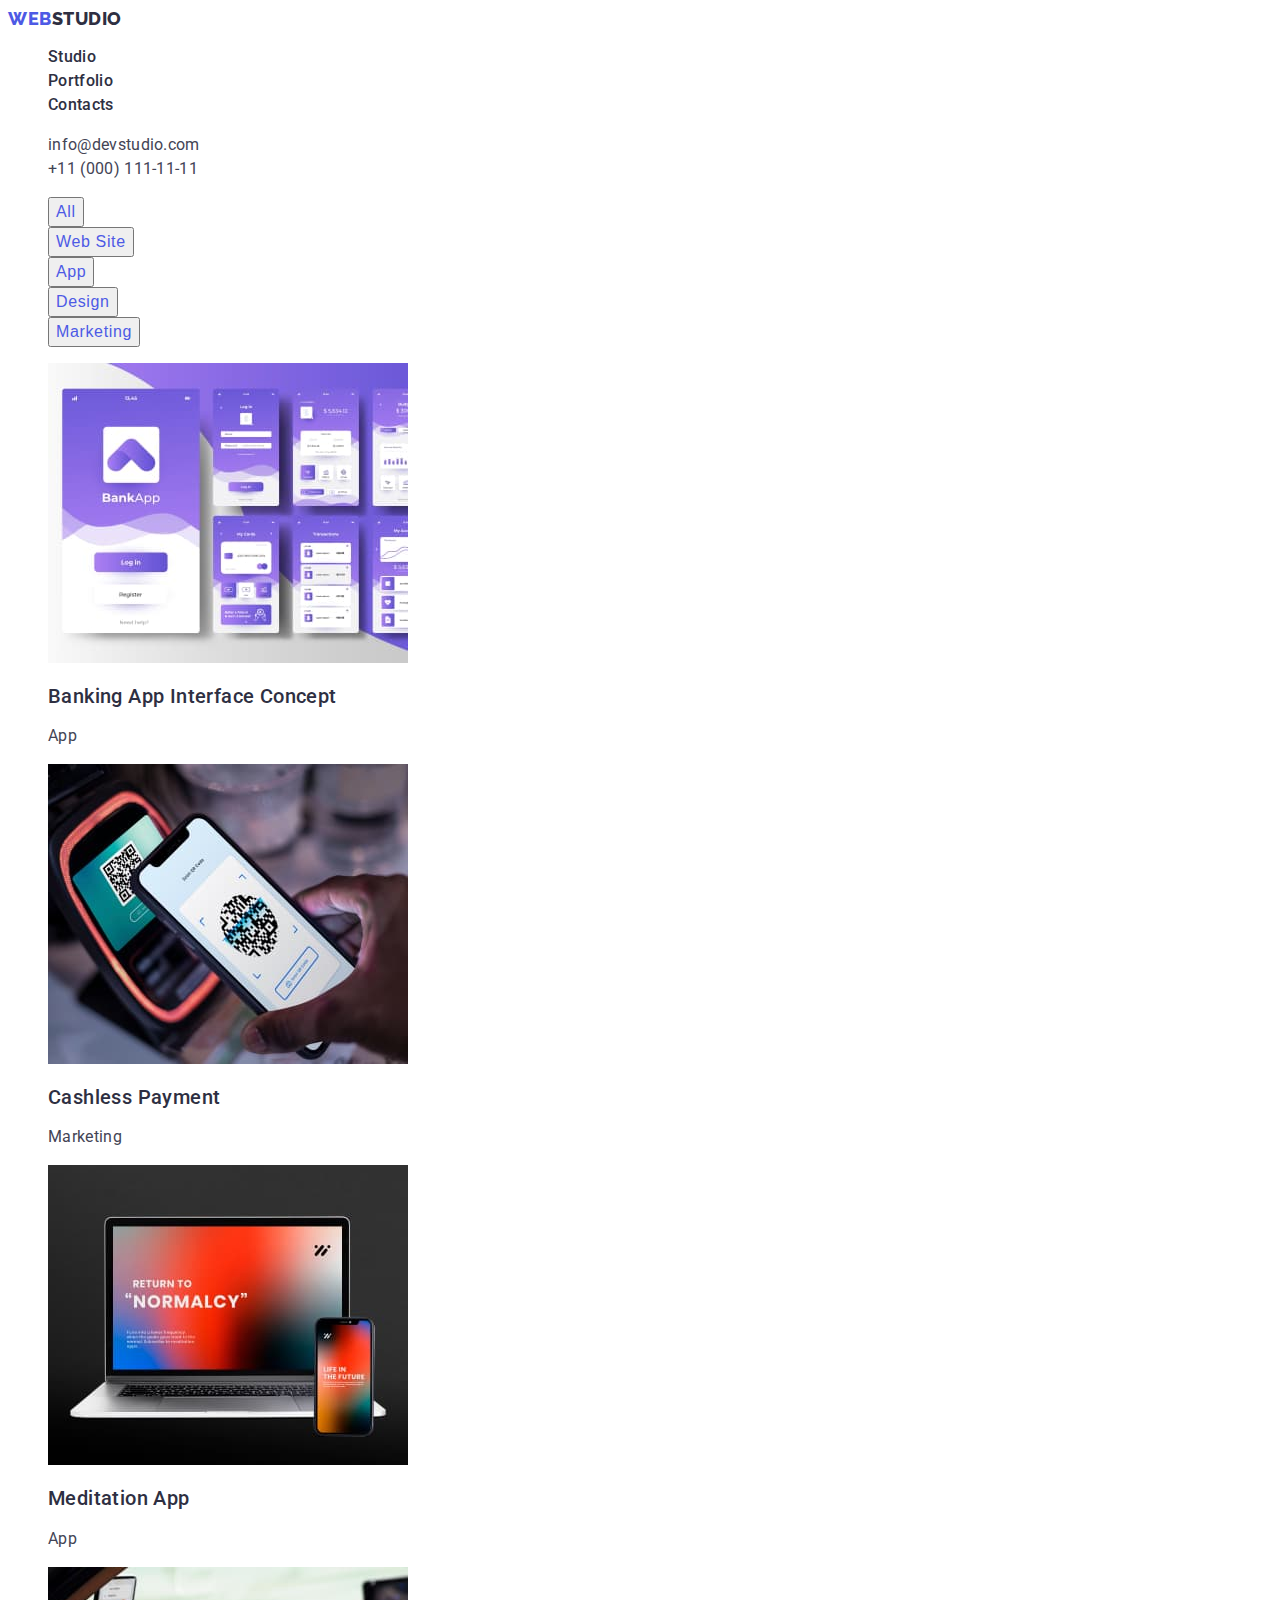
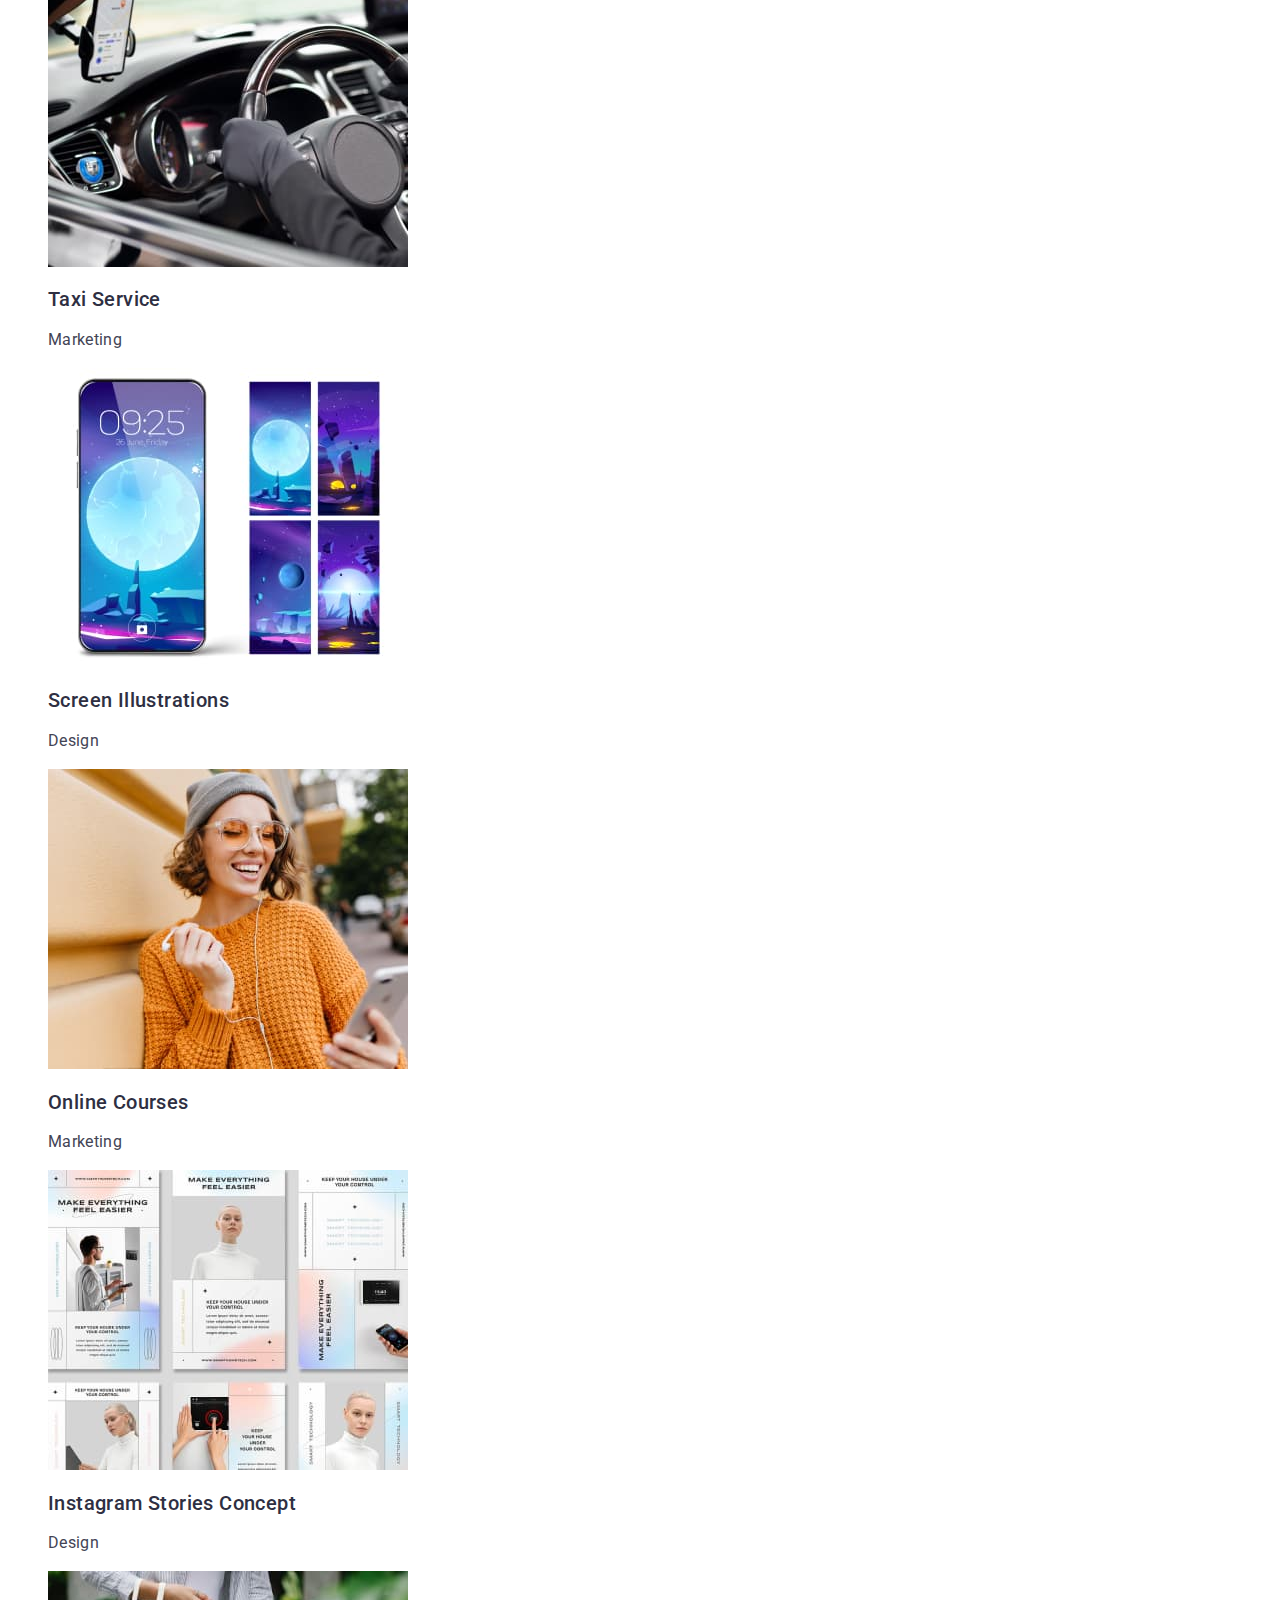
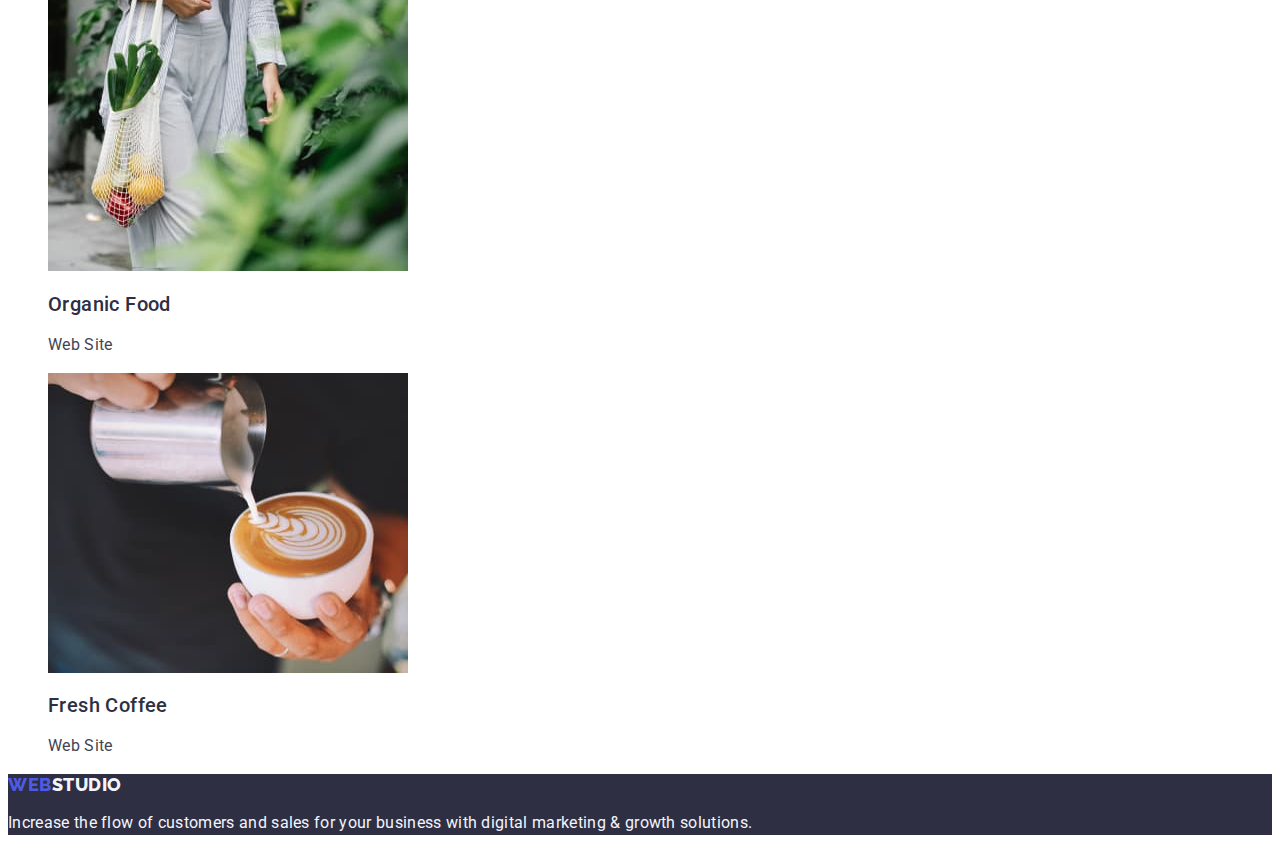
==== portfolio.html @ 12e40e14 "Homework 02 submitted" ====
<!DOCTYPE html>
<html lang="en">
  <head>
    <meta charset="UTF-8" />
    <meta http-equiv="X-UA-Compatible" content="IE=edge" />
    <meta name="viewport" content="width=device-width, initial-scale=1.0" />
    <title>WEBSTUDIO</title>
    <link rel="preconnect" href="https://fonts.googleapis.com" />
    <link rel="preconnect" href="https://fonts.gstatic.com" crossorigin />
    <link
      href="https://fonts.googleapis.com/css2?family=Raleway:wght@800&family=Roboto:wght@400;500;700;900&display=swap"
      rel="stylesheet"
    />
    <link rel="stylesheet" href="css/styles.css" />
  </head>
  <body>
    <!--==================== HEADER ====================-->
    <header class="header">
      <nav class="navigation">
        <a href="./index.html" class="link logo"
          >Web<span class="logo-second-part-light-theme">Studio</span>
        </a>
        <ul class="menu list">
          <li class="menu-item">
            <a href="./index.html" class="menu-link link">Studio</a>
          </li>
          <li class="menu-item">
            <a href="./portfolio.html" class="menu-link link">Portfolio</a>
          </li>
          <li class="menu-item">
            <a href="#" class="menu-link link">Contacts</a>
          </li>
        </ul>
      </nav>
      <address>
        <ul class="concacts list">
          <li class="contacts-item">
            <a href="mailto:info@devstudio.com" class="contacts-link link"
              >info@devstudio.com
            </a>
          </li>
          <li class="contacts-item">
            <a href="tel:+110001111111" class="contacts-link link"
              >+11 (000) 111-11-11
            </a>
          </li>
        </ul>
      </address>
    </header>
    <main>
      <!--==================== PORTFOLIO ====================-->
      <section class="portfolio-section">
        <h1 hidden>Portfolio</h1>
        <ul class="filter list">
          <li class="filter-item">
            <button type="button" class="filter-button">All</button>
          </li>
          <li class="filter-item">
            <button type="button" class="filter-button">Web Site</button>
          </li>
          <li class="filter-item">
            <button type="button" class="filter-button">App</button>
          </li>
          <li class="filter-item">
            <button type="button" class="filter-button">Design</button>
          </li>
          <li class="filter-item">
            <button type="button" class="filter-button">Marketing</button>
          </li>
        </ul>
        <ul class="portfolio-list list">
          <li class="portfolio-list-item">
            <img
              src="./images/portfolio/banking-app.jpg"
              alt="Banking app interface"
              width="360"
              height="300"
            />
            <h2 class="portfolio-item-description">
              Banking App Interface Concept
            </h2>
            <p class="portfolio-item-category">App</p>
          </li>
          <li class="portfolio-list-item">
            <img
              src="./images/portfolio/cashless-payment.jpg"
              alt="Contactless payment terminal"
              width="360"
              height="300"
            />
            <h2 class="portfolio-item-description">Cashless Payment</h2>
            <p class="portfolio-item-category">Marketing</p>
          </li>
          <li class="portfolio-list-item">
            <img
              src="./images/portfolio/meditation-app.jpg"
              alt="Laptop and cellphone"
              width="360"
              height="300"
            />
            <h2 class="portfolio-item-description">Meditation App</h2>
            <p class="portfolio-item-category">App</p>
          </li>
          <li class="portfolio-list-item">
            <img
              src="./images/portfolio/taxi.jpg"
              alt="Car"
              width="360"
              height="300"
            />
            <h2 class="portfolio-item-description">Taxi Service</h2>
            <p class="portfolio-item-category">Marketing</p>
          </li>
          <li class="portfolio-list-item">
            <img
              src="./images/portfolio/screen.jpg"
              alt="Wallpapers for phone"
              width="360"
              height="300"
            />
            <h2 class="portfolio-item-description">Screen Illustrations</h2>
            <p class="portfolio-item-category">Design</p>
          </li>
          <li class="portfolio-list-item">
            <img
              src="./images/portfolio/online-courses.jpg"
              alt="Girl with headphones"
              width="360"
              height="300"
            />
            <h2 class="portfolio-item-description">Online Courses</h2>
            <p class="portfolio-item-category">Marketing</p>
          </li>
          <li class="portfolio-list-item">
            <img
              src="./images/portfolio/instagram-stories.jpg"
              alt="Storries"
              width="360"
              height="300"
            />
            <h2 class="portfolio-item-description">
              Instagram Stories Concept
            </h2>
            <p class="portfolio-item-category">Design</p>
          </li>
          <li class="portfolio-list-item">
            <img
              src="./images/portfolio/organic-food.jpg"
              alt="Bag of vegetables"
              width="360"
              height="300"
            />
            <h2 class="portfolio-item-description">Organic Food</h2>
            <p class="portfolio-item-category">Web Site</p>
          </li>
          <li class="portfolio-list-item">
            <img
              src="./images/portfolio/coffee.jpg"
              alt="Coffee"
              width="360"
              height="300"
            />
            <h2 class="portfolio-item-description">Fresh Coffee</h2>
            <p class="portfolio-item-category">Web Site</p>
          </li>
        </ul>
      </section>
    </main>
    <!--==================== FOOTER ====================-->
    <footer class="footer">
      <a href="./index.html" class="link logo"
        >Web<span class="logo-second-part-dark-theme">Studio</span>
      </a>
      <p class="footer-text">
        Increase the flow of customers and sales for your business with digital
        marketing & growth solutions.
      </p>
    </footer>
  </body>
</html>
---- css/styles.css ----
:root {
  --primary-color: #2e2f42;
  --secondary-color: #4d5ae5;
  --accent-color: #404bbf;
}

body {
  font-family: 'Roboto', sans-serif;
  color: #434455;
}

.link {
  text-decoration: none;
  font-family: inherit;
  color: inherit;
  font-style: normal;
}

.list {
  list-style: none;
}

.logo,
.logo-second-part-light-theme,
.logo-second-part-dark-theme {
  font-family: 'Raleway', sans-serif;
  font-weight: 800;
  font-size: 18px;
  line-height: 1.17;
  letter-spacing: 0.03em;
  text-transform: uppercase;
}

.logo {
  color: var(--secondary-color);
}

.logo-second-part-light-theme {
  color: var(--primary-color);
}

.logo-second-part-dark-theme {
  color: #f4f4fd;
}

.menu-link {
  font-weight: 500;
  font-size: 16px;
  line-height: 1.5;
  letter-spacing: 0.02em;
  color: var(--primary-color);
}

.menu-link:hover,
.menu-link:focus {
  color: var(--accent-color);
}

.contacts-link {
  font-size: 16px;
  line-height: 1.5;
  letter-spacing: 0.02em;
}

.contacts-link:hover,
.contacts-link:focus {
  color: var(--accent-color);
}

.hero {
  background-color: var(--primary-color);
}

.main-title {
  font-weight: 700;
  font-size: 56px;
  line-height: 1.07;
  letter-spacing: 0.02em;
  color: #ffffff;
}

.order-button {
  background-color: var(--secondary-color);
  font-weight: 500;
  font-size: 16px;
  line-height: 1.5;
  letter-spacing: 0.04em;
  color: #ffffff;
  cursor: pointer;
}

.order-button:hover,
.order-button:focus {
  background-color: var(--accent-color);
}

.about-title {
  font-weight: 500;
  font-size: 20px;
  line-height: 1.2;
  letter-spacing: 0.02em;
  color: var(--primary-color);
}

.about-text {
  font-size: 16px;
  line-height: 1.5;
  letter-spacing: 0.02em;
}

.section-title {
  font-weight: 700;
  font-size: 36px;
  line-height: 1.11;
  letter-spacing: 0.02em;
  text-transform: capitalize;
  color: var(--primary-color);
}

.worker-full-name {
  font-weight: 500;
  font-size: 20px;
  line-height: 1.2;
  letter-spacing: 0.02em;
  color: var(--primary-color);
}

.worker-position {
  font-size: 16px;
  line-height: 1.5;
  letter-spacing: 0.02em;
}

.filter-button {
  font-weight: 500;
  font-size: 16px;
  line-height: 1.5;
  letter-spacing: 0.04em;
  color: var(--secondary-color);
  cursor: pointer;
}
.filter-button:hover,
.filter-button:focus {
  background-color: var(--accent-color);
  color: #ffffff;
}

.portfolio-item-description {
  font-weight: 500;
  font-size: 20px;
  line-height: 1.2;
  letter-spacing: 0.02em;
  color: var(--primary-color);
}

.portfolio-item-category {
  font-size: 16px;
  line-height: 1.5;
  letter-spacing: 0.02em;
}

.footer {
  background-color: var(--primary-color);
}

.footer-text {
  font-size: 16px;
  line-height: 1.5;
  letter-spacing: 0.02em;
  color: #f4f4fd;
}
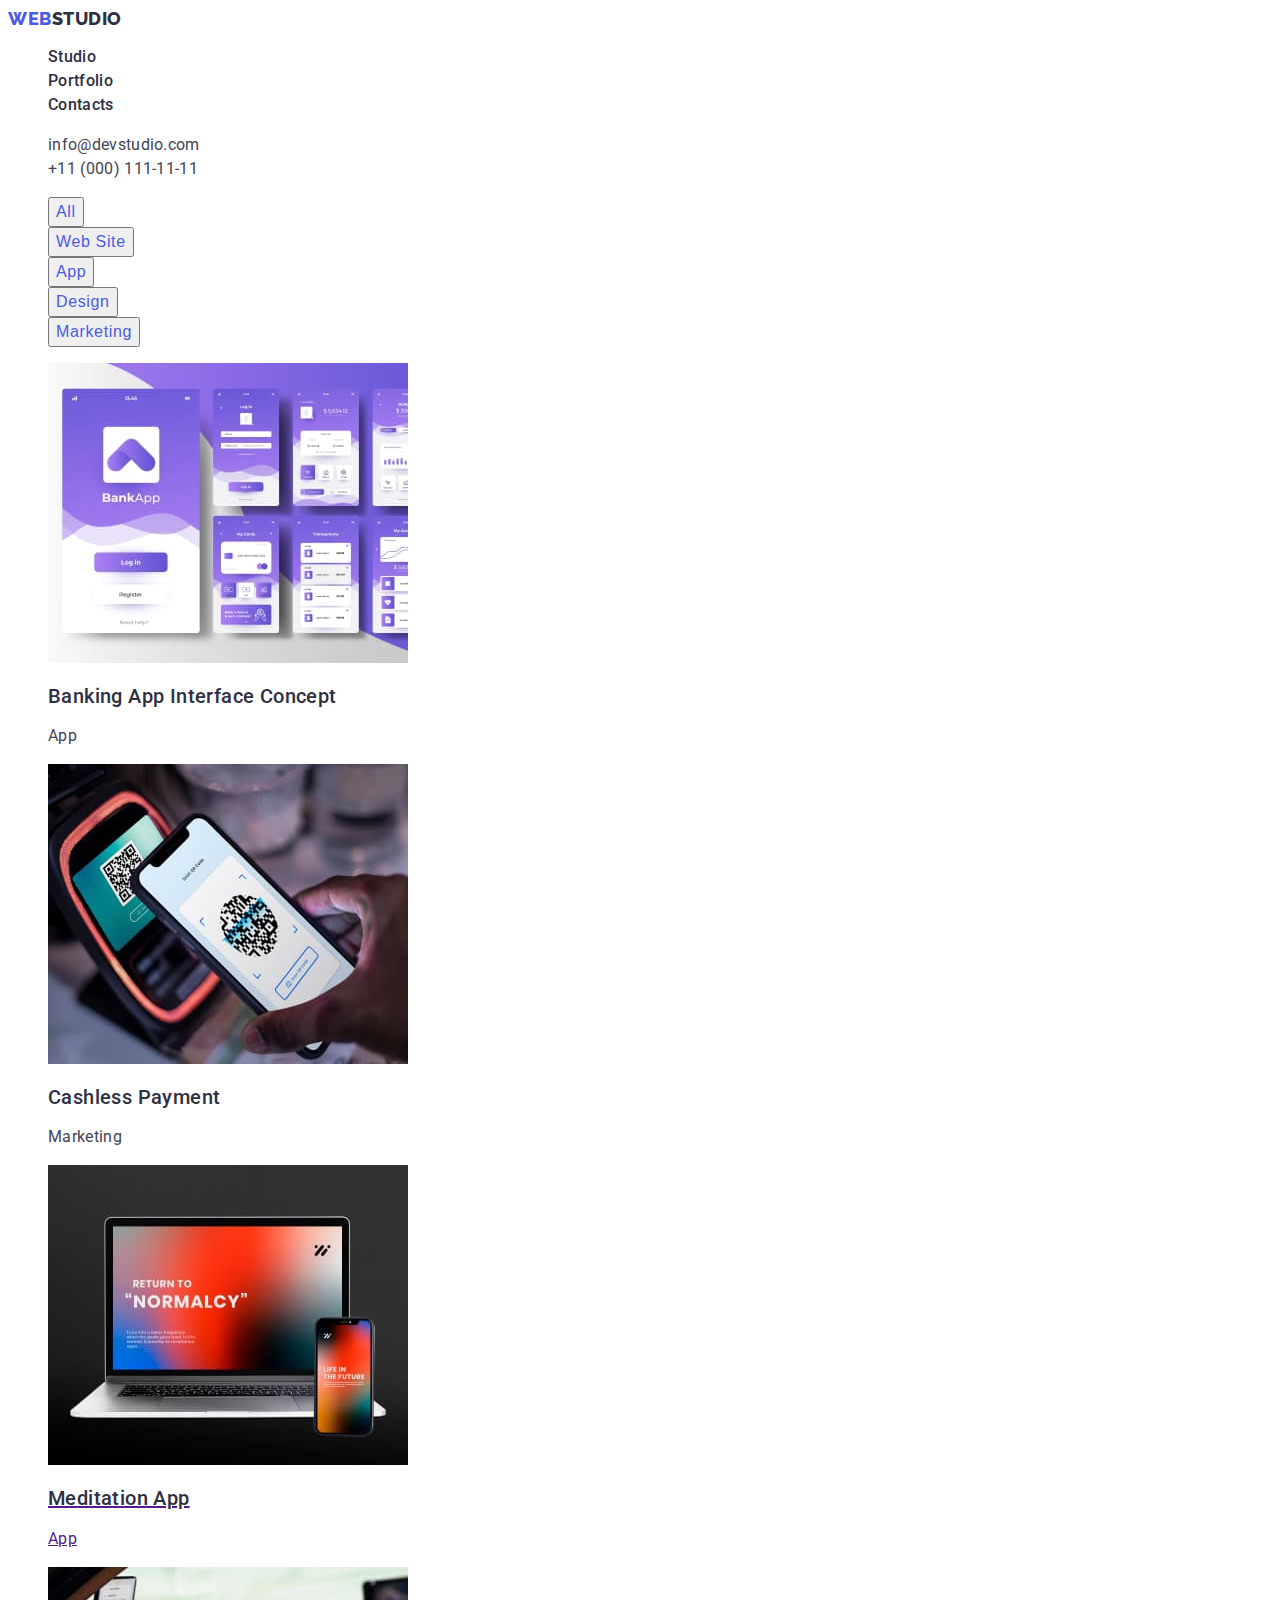
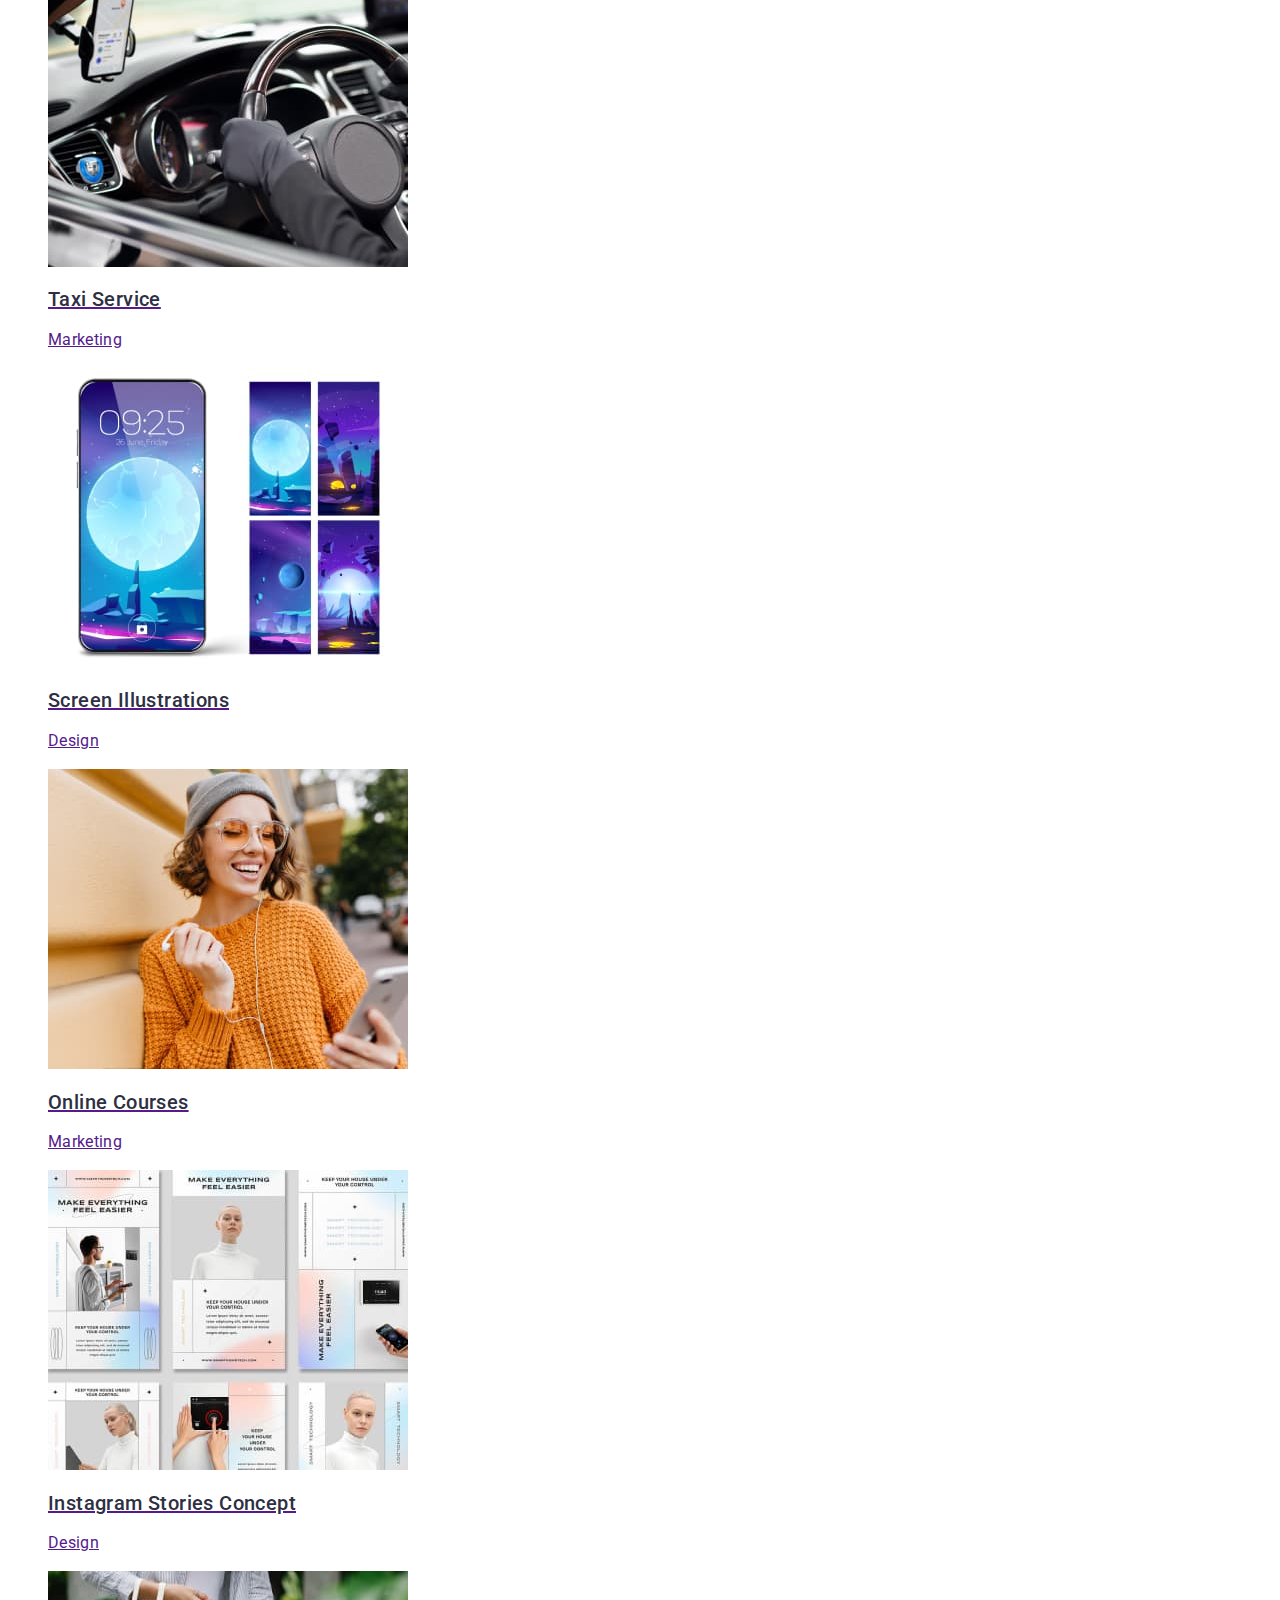
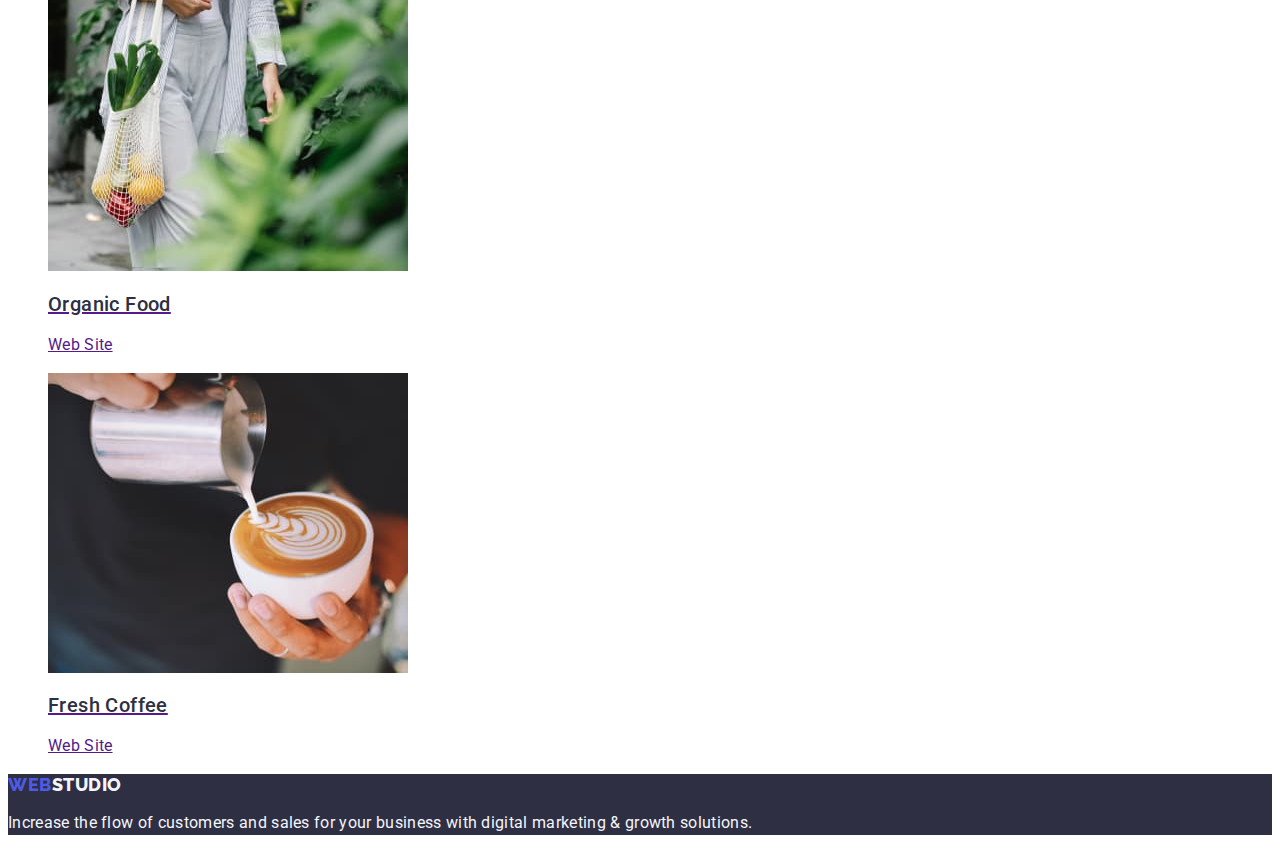
==== commit 90ac9f39: "Autocheck 1" ====
--- a/portfolio.html
+++ b/portfolio.html
@@ -28,11 +28,11 @@
             <a href="./portfolio.html" class="menu-link link">Portfolio</a>
           </li>
           <li class="menu-item">
-            <a href="#" class="menu-link link">Contacts</a>
+            <a href="" class="menu-link link">Contacts</a>
           </li>
         </ul>
       </nav>
-      <address>
+      <address class="address">
         <ul class="concacts list">
           <li class="contacts-item">
             <a href="mailto:info@devstudio.com" class="contacts-link link"
@@ -70,98 +70,116 @@
         </ul>
         <ul class="portfolio-list list">
           <li class="portfolio-list-item">
-            <img
-              src="./images/portfolio/banking-app.jpg"
-              alt="Banking app interface"
-              width="360"
-              height="300"
-            />
-            <h2 class="portfolio-item-description">
-              Banking App Interface Concept
-            </h2>
-            <p class="portfolio-item-category">App</p>
+            <a href="" class="link">
+              <img
+                src="./images/portfolio/banking-app.jpg"
+                alt="Banking app interface"
+                width="360"
+                height="300"
+              />
+              <h2 class="portfolio-item-description">
+                Banking App Interface Concept
+              </h2>
+              <p class="portfolio-item-category">App</p>
+            </a>
           </li>
           <li class="portfolio-list-item">
-            <img
-              src="./images/portfolio/cashless-payment.jpg"
-              alt="Contactless payment terminal"
-              width="360"
-              height="300"
-            />
-            <h2 class="portfolio-item-description">Cashless Payment</h2>
-            <p class="portfolio-item-category">Marketing</p>
+            <a href="" class="link">
+              <img
+                src="./images/portfolio/cashless-payment.jpg"
+                alt="Contactless payment terminal"
+                width="360"
+                height="300"
+              />
+              <h2 class="portfolio-item-description">Cashless Payment</h2>
+              <p class="portfolio-item-category">Marketing</p>
+            </a>
           </li>
           <li class="portfolio-list-item">
-            <img
-              src="./images/portfolio/meditation-app.jpg"
-              alt="Laptop and cellphone"
-              width="360"
-              height="300"
-            />
-            <h2 class="portfolio-item-description">Meditation App</h2>
-            <p class="portfolio-item-category">App</p>
+            <a href="">
+              <img
+                src="./images/portfolio/meditation-app.jpg"
+                alt="Laptop and cellphone"
+                width="360"
+                height="300"
+              />
+              <h2 class="portfolio-item-description">Meditation App</h2>
+              <p class="portfolio-item-category">App</p>
+            </a>
           </li>
           <li class="portfolio-list-item">
-            <img
-              src="./images/portfolio/taxi.jpg"
-              alt="Car"
-              width="360"
-              height="300"
-            />
-            <h2 class="portfolio-item-description">Taxi Service</h2>
-            <p class="portfolio-item-category">Marketing</p>
+            <a href="">
+              <img
+                src="./images/portfolio/taxi.jpg"
+                alt="Car"
+                width="360"
+                height="300"
+              />
+              <h2 class="portfolio-item-description">Taxi Service</h2>
+              <p class="portfolio-item-category">Marketing</p>
+            </a>
           </li>
           <li class="portfolio-list-item">
-            <img
-              src="./images/portfolio/screen.jpg"
-              alt="Wallpapers for phone"
-              width="360"
-              height="300"
-            />
-            <h2 class="portfolio-item-description">Screen Illustrations</h2>
-            <p class="portfolio-item-category">Design</p>
+            <a href="">
+              <img
+                src="./images/portfolio/screen.jpg"
+                alt="Wallpapers for phone"
+                width="360"
+                height="300"
+              />
+              <h2 class="portfolio-item-description">Screen Illustrations</h2>
+              <p class="portfolio-item-category">Design</p>
+            </a>
           </li>
           <li class="portfolio-list-item">
-            <img
-              src="./images/portfolio/online-courses.jpg"
-              alt="Girl with headphones"
-              width="360"
-              height="300"
-            />
-            <h2 class="portfolio-item-description">Online Courses</h2>
-            <p class="portfolio-item-category">Marketing</p>
+            <a href="">
+              <img
+                src="./images/portfolio/online-courses.jpg"
+                alt="Girl with headphones"
+                width="360"
+                height="300"
+              />
+              <h2 class="portfolio-item-description">Online Courses</h2>
+              <p class="portfolio-item-category">Marketing</p>
+            </a>
           </li>
           <li class="portfolio-list-item">
-            <img
-              src="./images/portfolio/instagram-stories.jpg"
-              alt="Storries"
-              width="360"
-              height="300"
-            />
-            <h2 class="portfolio-item-description">
-              Instagram Stories Concept
-            </h2>
-            <p class="portfolio-item-category">Design</p>
+            <a href="">
+              <img
+                src="./images/portfolio/instagram-stories.jpg"
+                alt="Storries"
+                width="360"
+                height="300"
+              />
+              <h2 class="portfolio-item-description">
+                Instagram Stories Concept
+              </h2>
+              <p class="portfolio-item-category">Design</p>
+            </a>
           </li>
           <li class="portfolio-list-item">
-            <img
-              src="./images/portfolio/organic-food.jpg"
-              alt="Bag of vegetables"
-              width="360"
-              height="300"
-            />
-            <h2 class="portfolio-item-description">Organic Food</h2>
-            <p class="portfolio-item-category">Web Site</p>
+            <a href="">
+              <img
+                src="./images/portfolio/organic-food.jpg"
+                alt="Bag of vegetables"
+                width="360"
+                height="300"
+              />
+              <h2 class="portfolio-item-description">Organic Food</h2>
+              <p class="portfolio-item-category">Web Site</p></a
+            >
           </li>
           <li class="portfolio-list-item">
-            <img
-              src="./images/portfolio/coffee.jpg"
-              alt="Coffee"
-              width="360"
-              height="300"
-            />
-            <h2 class="portfolio-item-description">Fresh Coffee</h2>
-            <p class="portfolio-item-category">Web Site</p>
+            <a href="">
+              <img
+                src="./images/portfolio/coffee.jpg"
+                alt="Coffee"
+                width="360"
+                height="300"
+              />
+              <h2 class="portfolio-item-description">Fresh Coffee</h2>
+              <p class="portfolio-item-category">Web Site</p>
+            </a>
           </li>
         </ul>
       </section>
--- a/css/styles.css
+++ b/css/styles.css
@@ -2,17 +2,23 @@
   --primary-color: #2e2f42;
   --secondary-color: #4d5ae5;
   --accent-color: #404bbf;
+  --default-bg: #ffffff;
 }
 
 body {
   font-family: 'Roboto', sans-serif;
   color: #434455;
+  background-color: var(--default-bg);
 }
 
 .link {
   text-decoration: none;
   font-family: inherit;
   color: inherit;
+  font-style: normal;
+}
+
+.address {
   font-style: normal;
 }
 
@@ -76,10 +82,12 @@
   font-size: 56px;
   line-height: 1.07;
   letter-spacing: 0.02em;
+  text-align: center;
   color: #ffffff;
 }
 
 .order-button {
+  font-family: 'Roboto', sans-serif;
   background-color: var(--secondary-color);
   font-weight: 500;
   font-size: 16px;
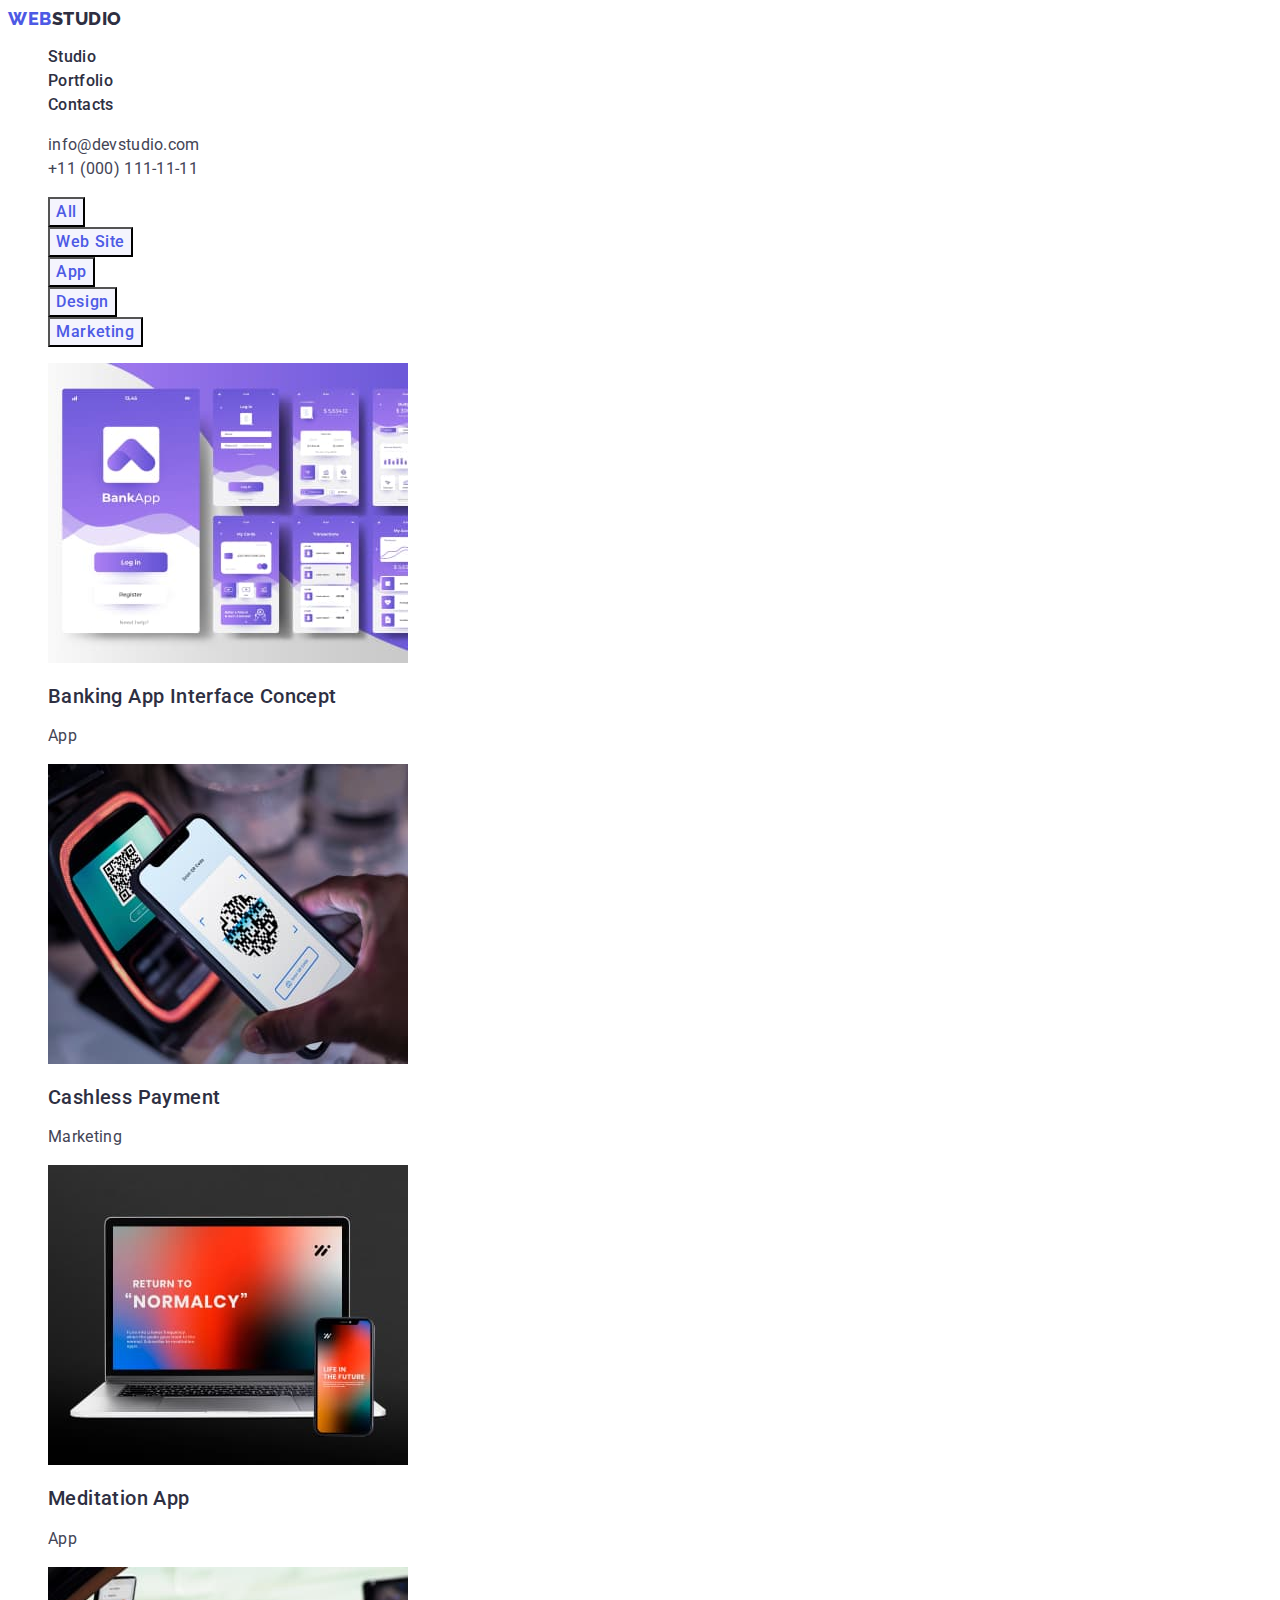
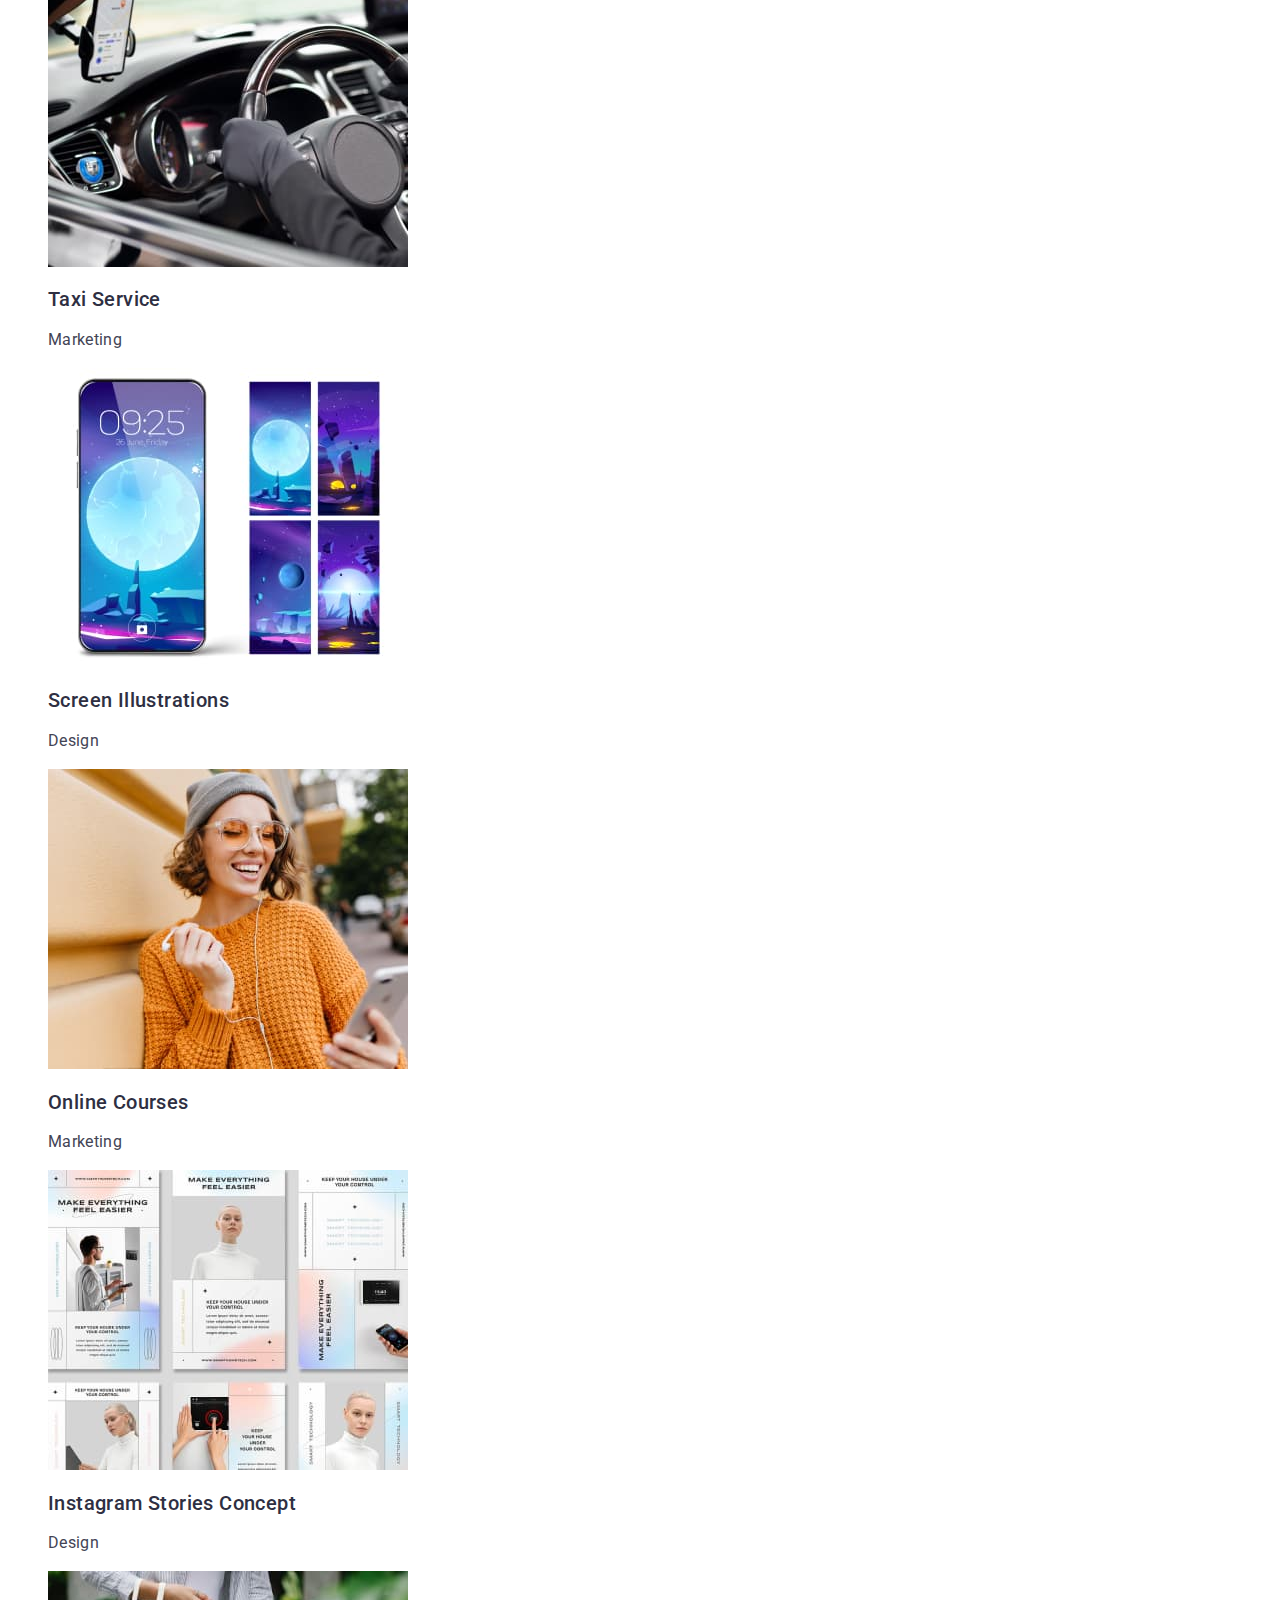
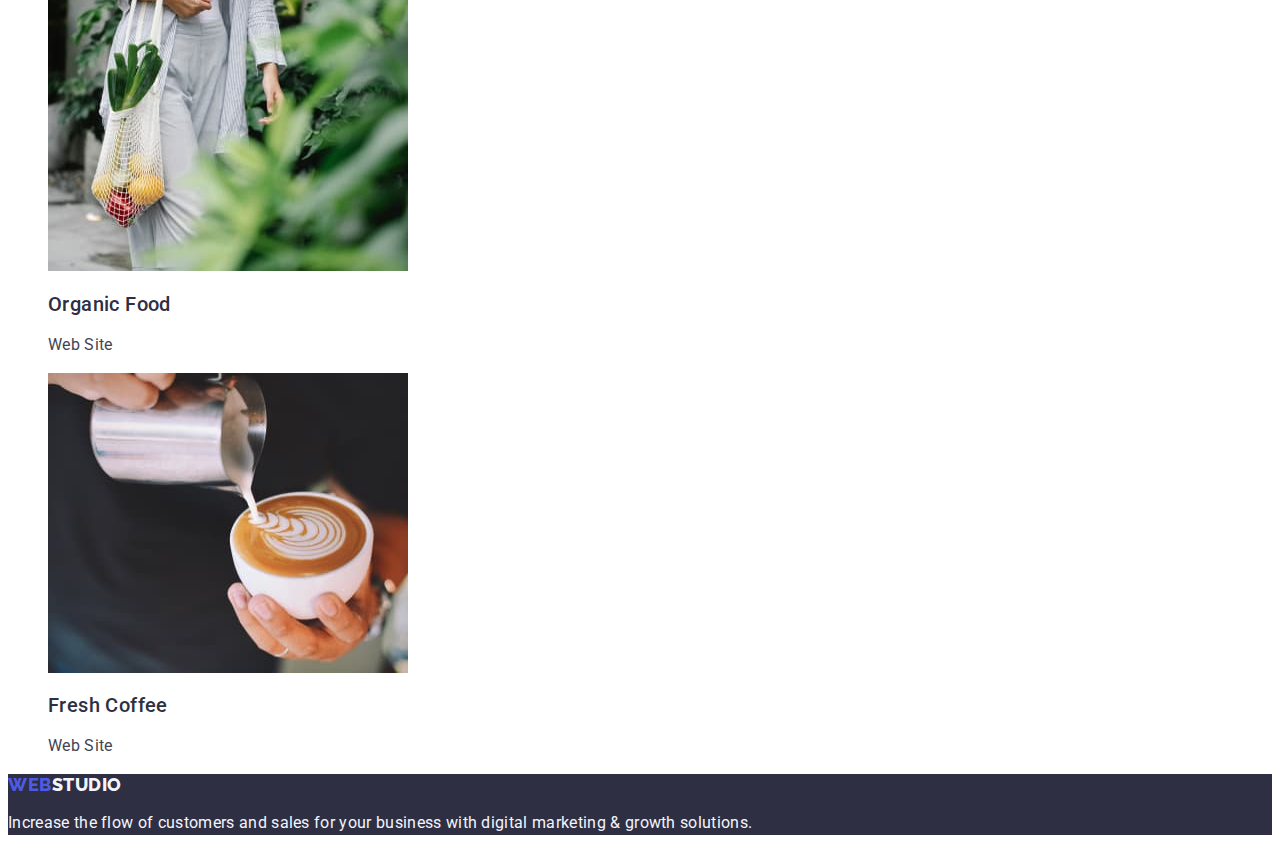
==== commit f6a34c55: "Autocheck 2" ====
--- a/portfolio.html
+++ b/portfolio.html
@@ -96,7 +96,7 @@
             </a>
           </li>
           <li class="portfolio-list-item">
-            <a href="">
+            <a href="" class="link">
               <img
                 src="./images/portfolio/meditation-app.jpg"
                 alt="Laptop and cellphone"
@@ -108,7 +108,7 @@
             </a>
           </li>
           <li class="portfolio-list-item">
-            <a href="">
+            <a href="" class="link">
               <img
                 src="./images/portfolio/taxi.jpg"
                 alt="Car"
@@ -120,7 +120,7 @@
             </a>
           </li>
           <li class="portfolio-list-item">
-            <a href="">
+            <a href="" class="link">
               <img
                 src="./images/portfolio/screen.jpg"
                 alt="Wallpapers for phone"
@@ -132,7 +132,7 @@
             </a>
           </li>
           <li class="portfolio-list-item">
-            <a href="">
+            <a href="" class="link">
               <img
                 src="./images/portfolio/online-courses.jpg"
                 alt="Girl with headphones"
@@ -144,7 +144,7 @@
             </a>
           </li>
           <li class="portfolio-list-item">
-            <a href="">
+            <a href="" class="link">
               <img
                 src="./images/portfolio/instagram-stories.jpg"
                 alt="Storries"
@@ -158,7 +158,7 @@
             </a>
           </li>
           <li class="portfolio-list-item">
-            <a href="">
+            <a href="" class="link">
               <img
                 src="./images/portfolio/organic-food.jpg"
                 alt="Bag of vegetables"
@@ -170,7 +170,7 @@
             >
           </li>
           <li class="portfolio-list-item">
-            <a href="">
+            <a href="" class="link">
               <img
                 src="./images/portfolio/coffee.jpg"
                 alt="Coffee"
--- a/css/styles.css
+++ b/css/styles.css
@@ -3,6 +3,7 @@
   --secondary-color: #4d5ae5;
   --accent-color: #404bbf;
   --default-bg: #ffffff;
+  --button-bg: #f4f4fd;
 }
 
 body {
@@ -122,6 +123,20 @@
   line-height: 1.11;
   letter-spacing: 0.02em;
   text-transform: capitalize;
+  text-align: center;
+  letter-spacing: 0.02em;
+  color: var(--primary-color);
+}
+
+.workers {
+  background-color: var(--button-bg);
+}
+
+.hidden-title {
+  font-weight: 500;
+  font-size: 20px;
+  line-height: 1.2;
+  letter-spacing: 0.02em;
   color: var(--primary-color);
 }
 
@@ -139,13 +154,19 @@
   letter-spacing: 0.02em;
 }
 
+.workers-list {
+  background-color: #ffffff;
+}
+
 .filter-button {
+  font-family: inherit;
   font-weight: 500;
   font-size: 16px;
   line-height: 1.5;
   letter-spacing: 0.04em;
   color: var(--secondary-color);
   cursor: pointer;
+  background-color: var(--button-bg);
 }
 .filter-button:hover,
 .filter-button:focus {
